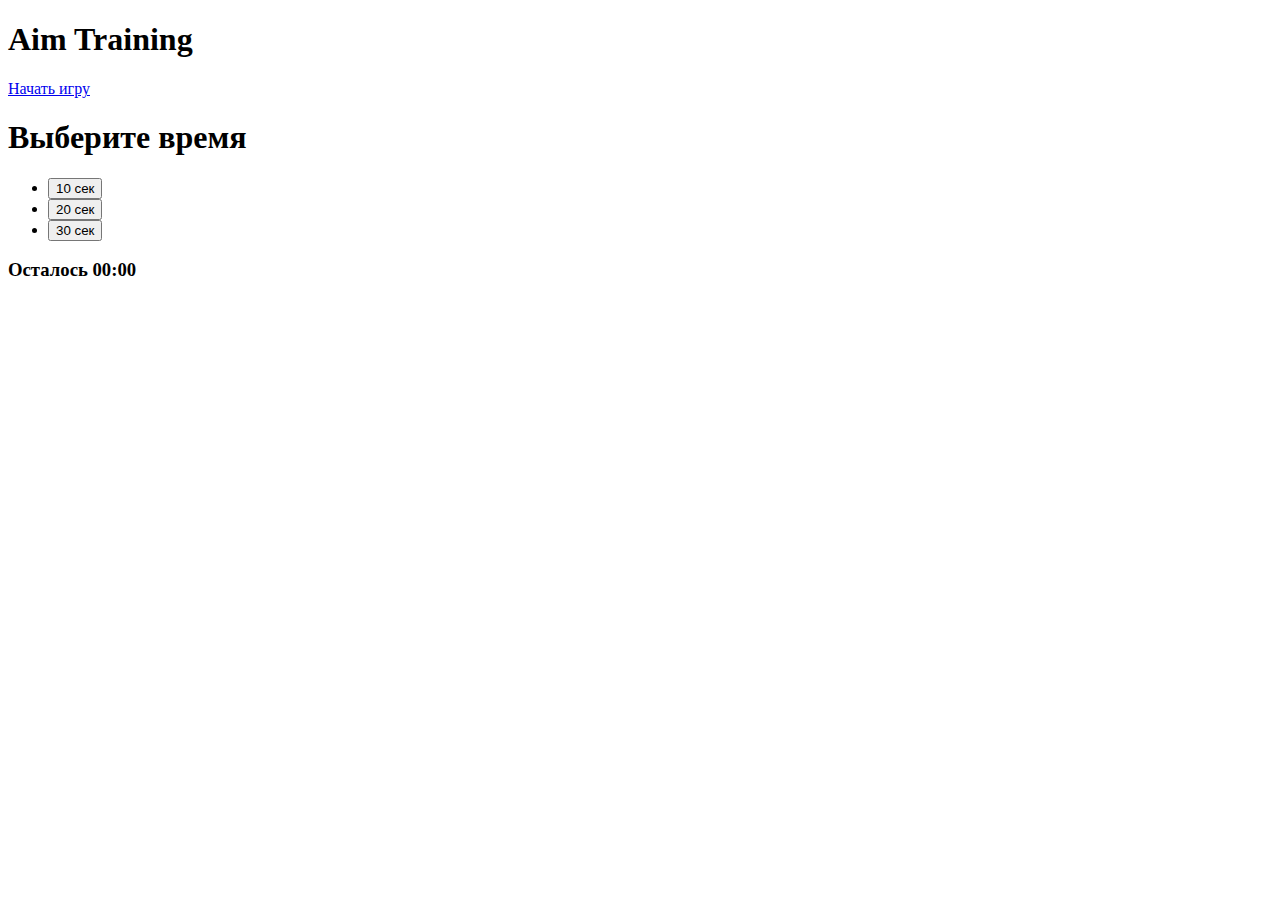
==== прицел-игра/index.html @ 868840f9 "Create index.html" ====
<!DOCTYPE html>
<html lang="en">
  <head>
    <meta charset="UTF-8" />
    <meta name="viewport" content="width=device-width, initial-scale=1.0" />
    <link rel="stylesheet" href="styles.css" />
    <title>Aim Training | Проект 5</title>
  </head>
  <body>
    <div class="screen">
      <h1>Aim Training</h1>
      <a href="#" class="start">Начать игру</a>
    </div>

    <div class="screen">
      <h1>Выберите время</h1>
      <ul class="time-list">
        <li>
          <button class="time-btn">
            10 сек
          </button>
        </li>
        <li>
          <button class="time-btn">
            20 сек
          </button>
        </li>
        <li>
          <button class="time-btn">
            30 сек
          </button>
        </li>
      </ul>
    </div>

    <div class="screen">
      <h3>Осталось <span id="time">00:00</span></h3>
      <div class="board" id="board"></div>
    </div>
  </body>
</html>
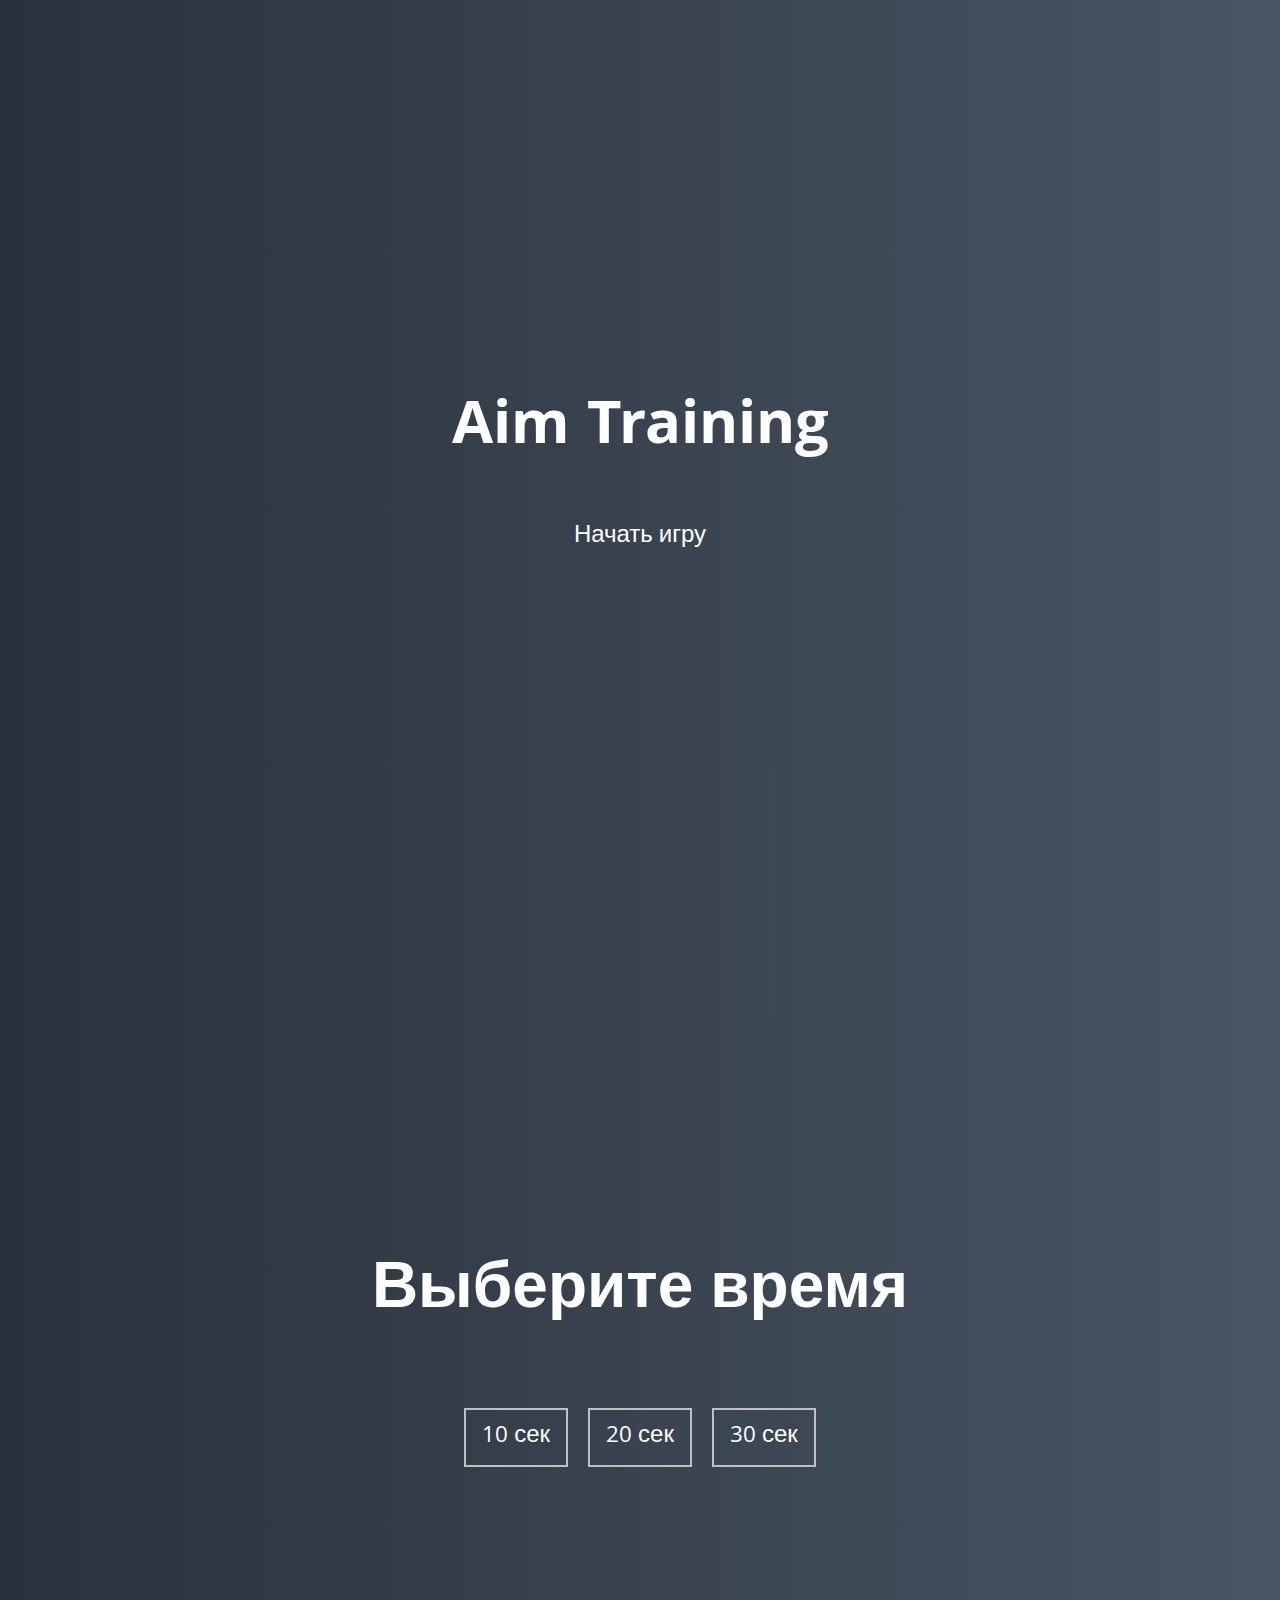
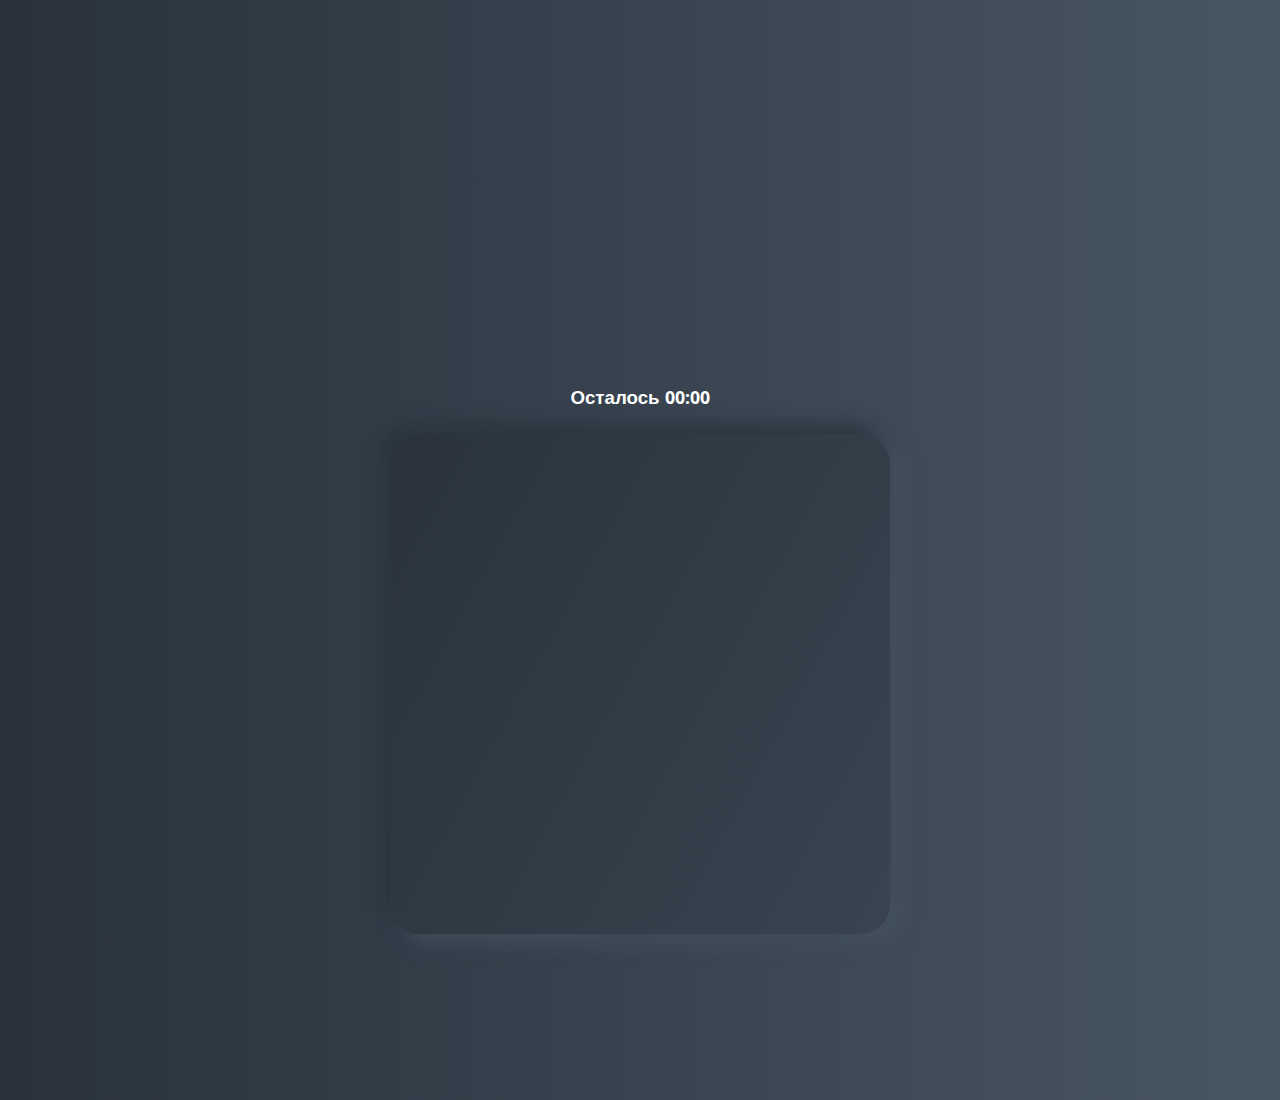
==== commit 96bf3783: "Update index.html" ====
--- a/прицел-игра/index.html
+++ b/прицел-игра/index.html
@@ -16,17 +16,17 @@
       <h1>Выберите время</h1>
       <ul class="time-list">
         <li>
-          <button class="time-btn">
+          <button class="time-btn" data-time="10">
             10 сек
           </button>
         </li>
         <li>
-          <button class="time-btn">
+          <button class="time-btn" data-time="20">
             20 сек
           </button>
         </li>
         <li>
-          <button class="time-btn">
+          <button class="time-btn" data-time="30">
             30 сек
           </button>
         </li>
@@ -36,6 +36,8 @@
     <div class="screen">
       <h3>Осталось <span id="time">00:00</span></h3>
       <div class="board" id="board"></div>
+      
+      <script src="app.js"></script>
     </div>
   </body>
 </html>
--- a/прицел-игра/styles.css
+++ b/прицел-игра/styles.css
@@ -0,0 +1,102 @@
+@import url('https://fonts.googleapis.com/css?family=Khula&display=swap');
+
+* {
+  box-sizing: border-box;
+}
+
+body {
+  color: #fff;
+  font-family: 'Khula', sans-serif;
+  height: 100vh;
+  overflow: hidden;
+  margin: 0;
+  text-align: center;
+}
+
+a {
+  color: #fff;
+  text-decoration: none;
+}
+
+a:hover {
+  color: #16D9E3;
+}
+
+.start {
+  font-size: 1.5rem;
+}
+
+h1 {
+  line-height: 1.4;
+  font-size: 4rem;
+}
+
+.screen {
+  display: flex;
+  flex-direction: column;
+  align-items: center;
+  justify-content: center;
+  height: 100vh;
+  width: 100vw;
+  transition: margin 0.5s ease-out;
+  background: linear-gradient(90deg, #29323C 0%, #485563 100%);
+}
+
+.screen.up {
+  margin-top: -100vh;
+}
+
+.time-list {
+  display: flex;
+  flex-wrap: wrap;
+  justify-content: center;
+  list-style: none;
+  padding: 0;
+}
+
+.time-list li {
+  margin: 10px;
+}
+
+.time-btn {
+  background-color: transparent;
+  border: 2px solid #C0C0C0;
+  color: #fff;
+  cursor: pointer;
+  font-family: inherit;
+  padding: .5rem 1rem;
+  font-size: 1.5rem;
+}
+
+.time-btn:hover {
+  border: 2px solid #16D9E3;
+  color: #16D9E3;
+}
+
+.hide {
+  opacity: 0;
+}
+
+.primary {
+  color: #16D9E3;
+}
+
+.board {
+  display: flex;
+  justify-content: center;
+  align-items: center;
+  position: relative;
+  width: 500px;
+  height: 500px;
+  background: linear-gradient(118.38deg, #29323C -4.6%, #485563 200.44%);
+  box-shadow: -8px -8px 20px #2A333D, 10px 7px 20px #475462;
+  border-radius: 30px;
+  overflow: hidden;
+}
+
+.circle {
+  background: linear-gradient(90deg, #16D9E3 0%, #30C7EC 47%, #46AEF7 100%);
+  position: absolute;
+  border-radius: 50%;
+  cursor: pointer;
+}
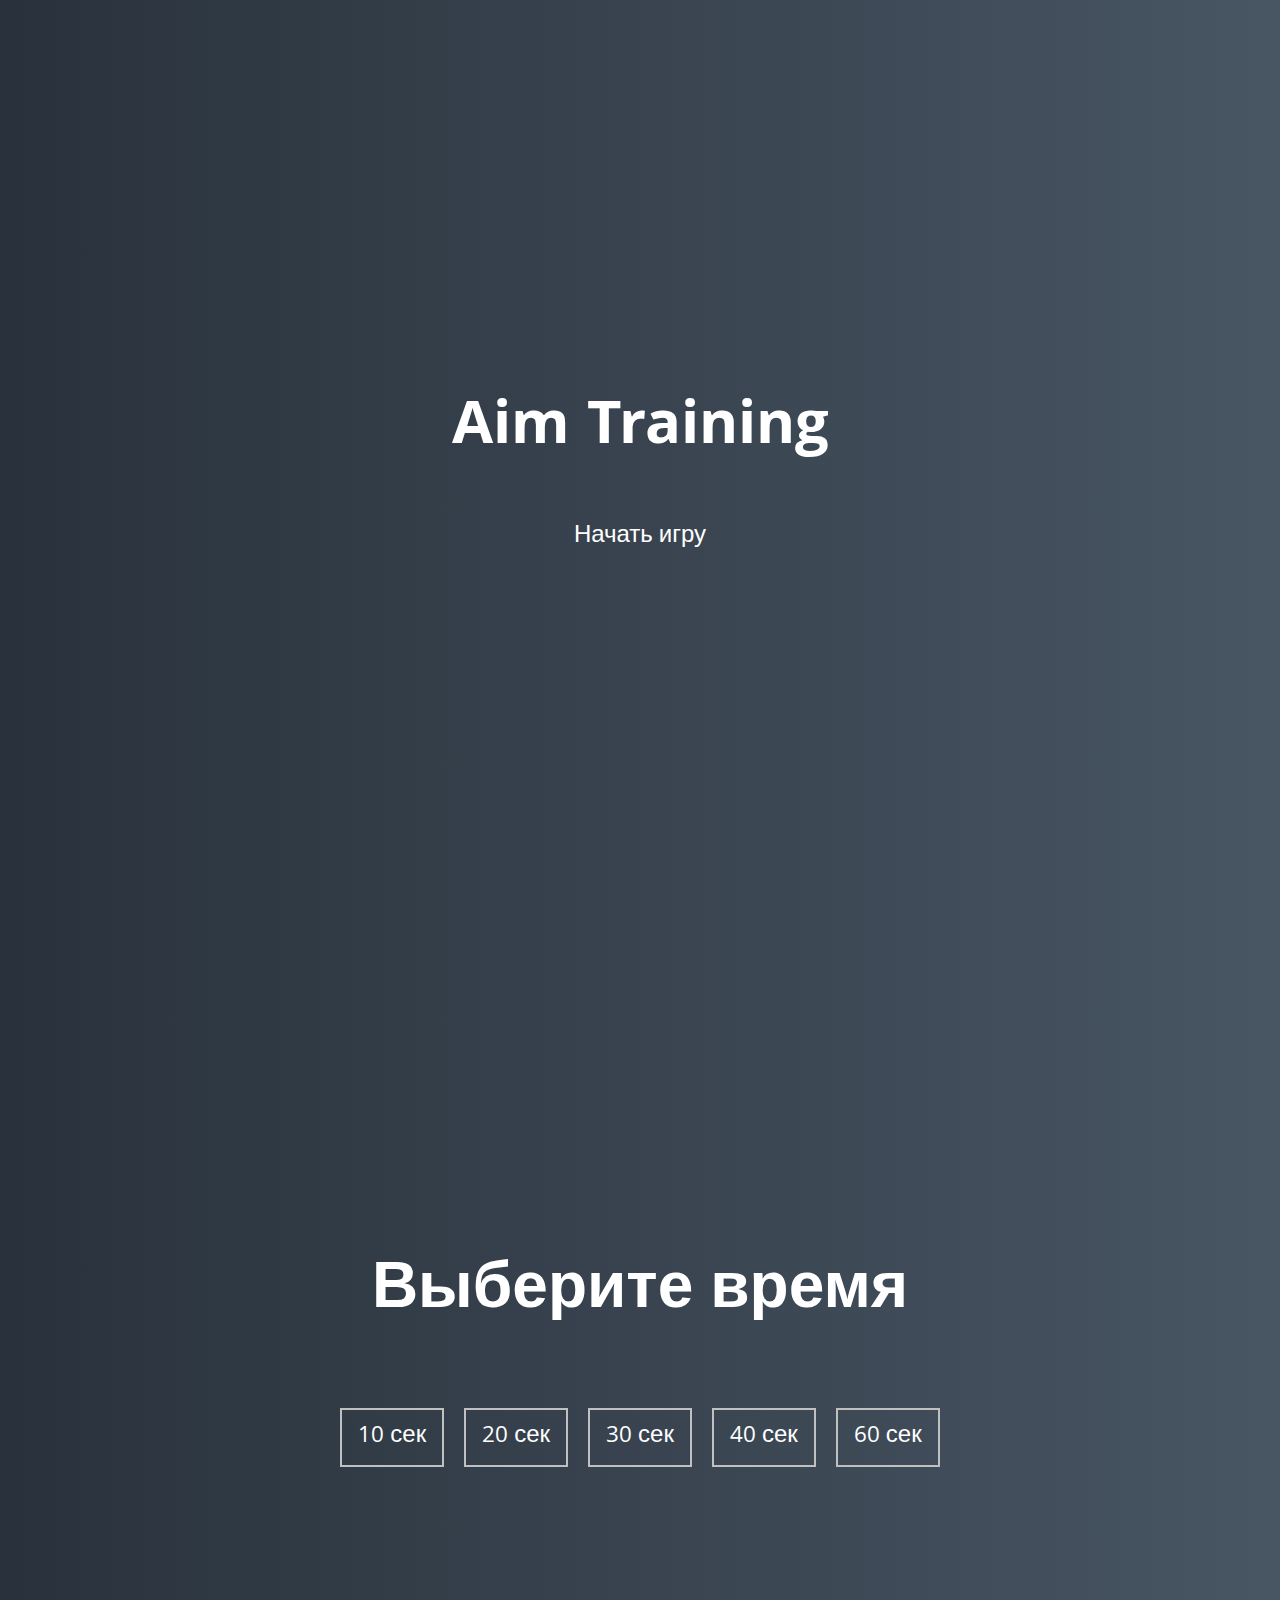
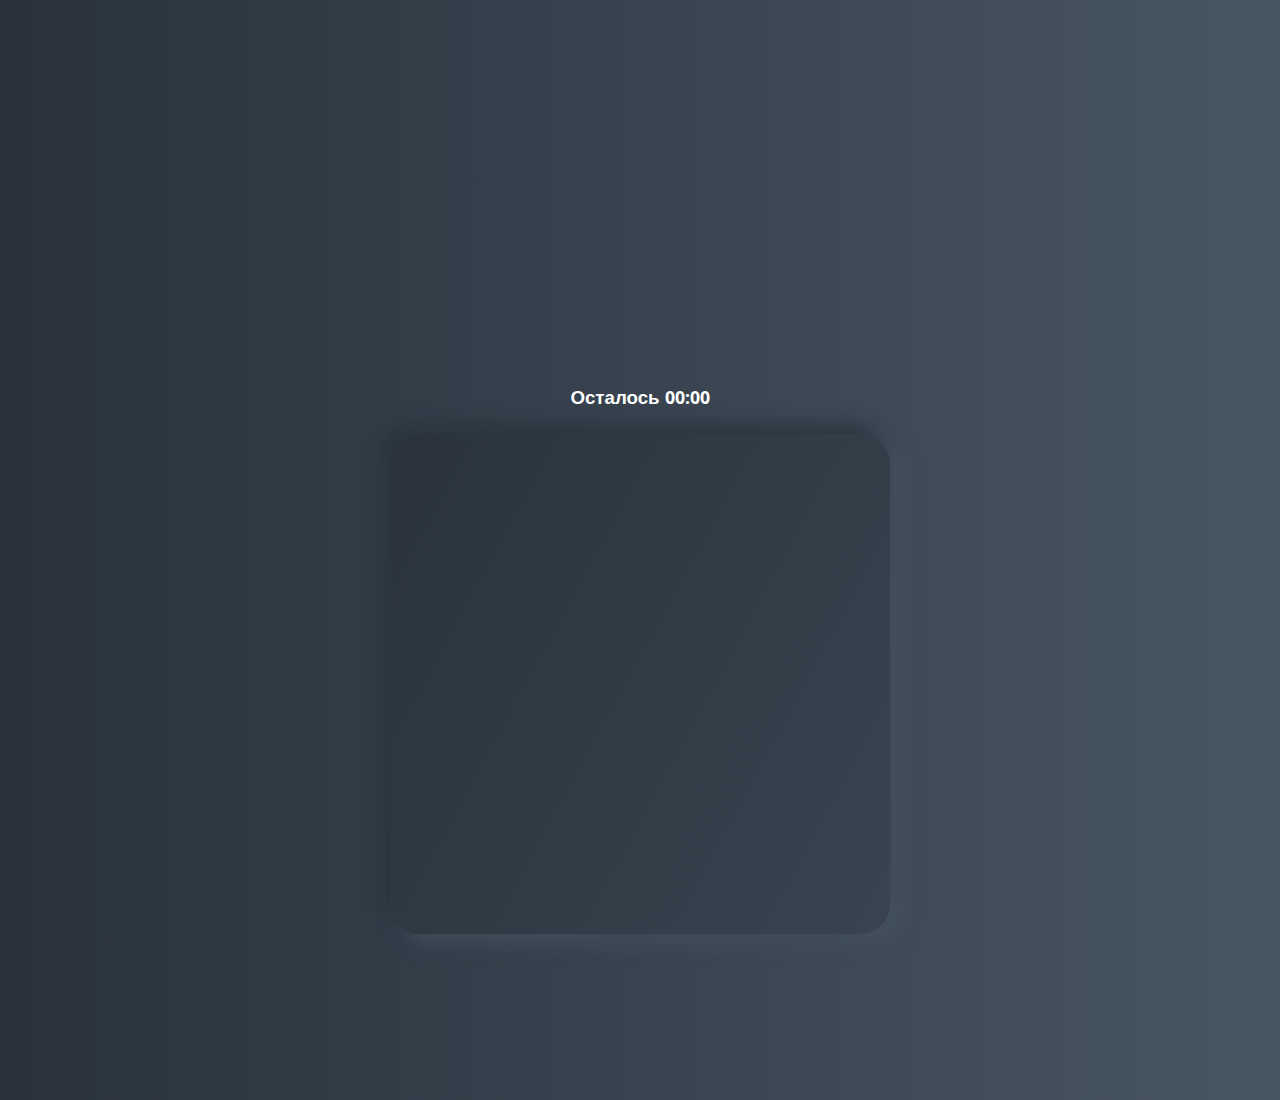
==== commit 0d73814e: "Update index.html" ====
--- a/прицел-игра/index.html
+++ b/прицел-игра/index.html
@@ -30,6 +30,18 @@
             30 сек
           </button>
         </li>
+        
+        <li>
+          <button class="time-btn" data-time="40">
+            40 сек
+          </button>
+        </li>
+        
+        <li>
+          <button class="time-btn" data-time="60">
+            60 сек
+          </button>
+        </li>
       </ul>
     </div>
 
